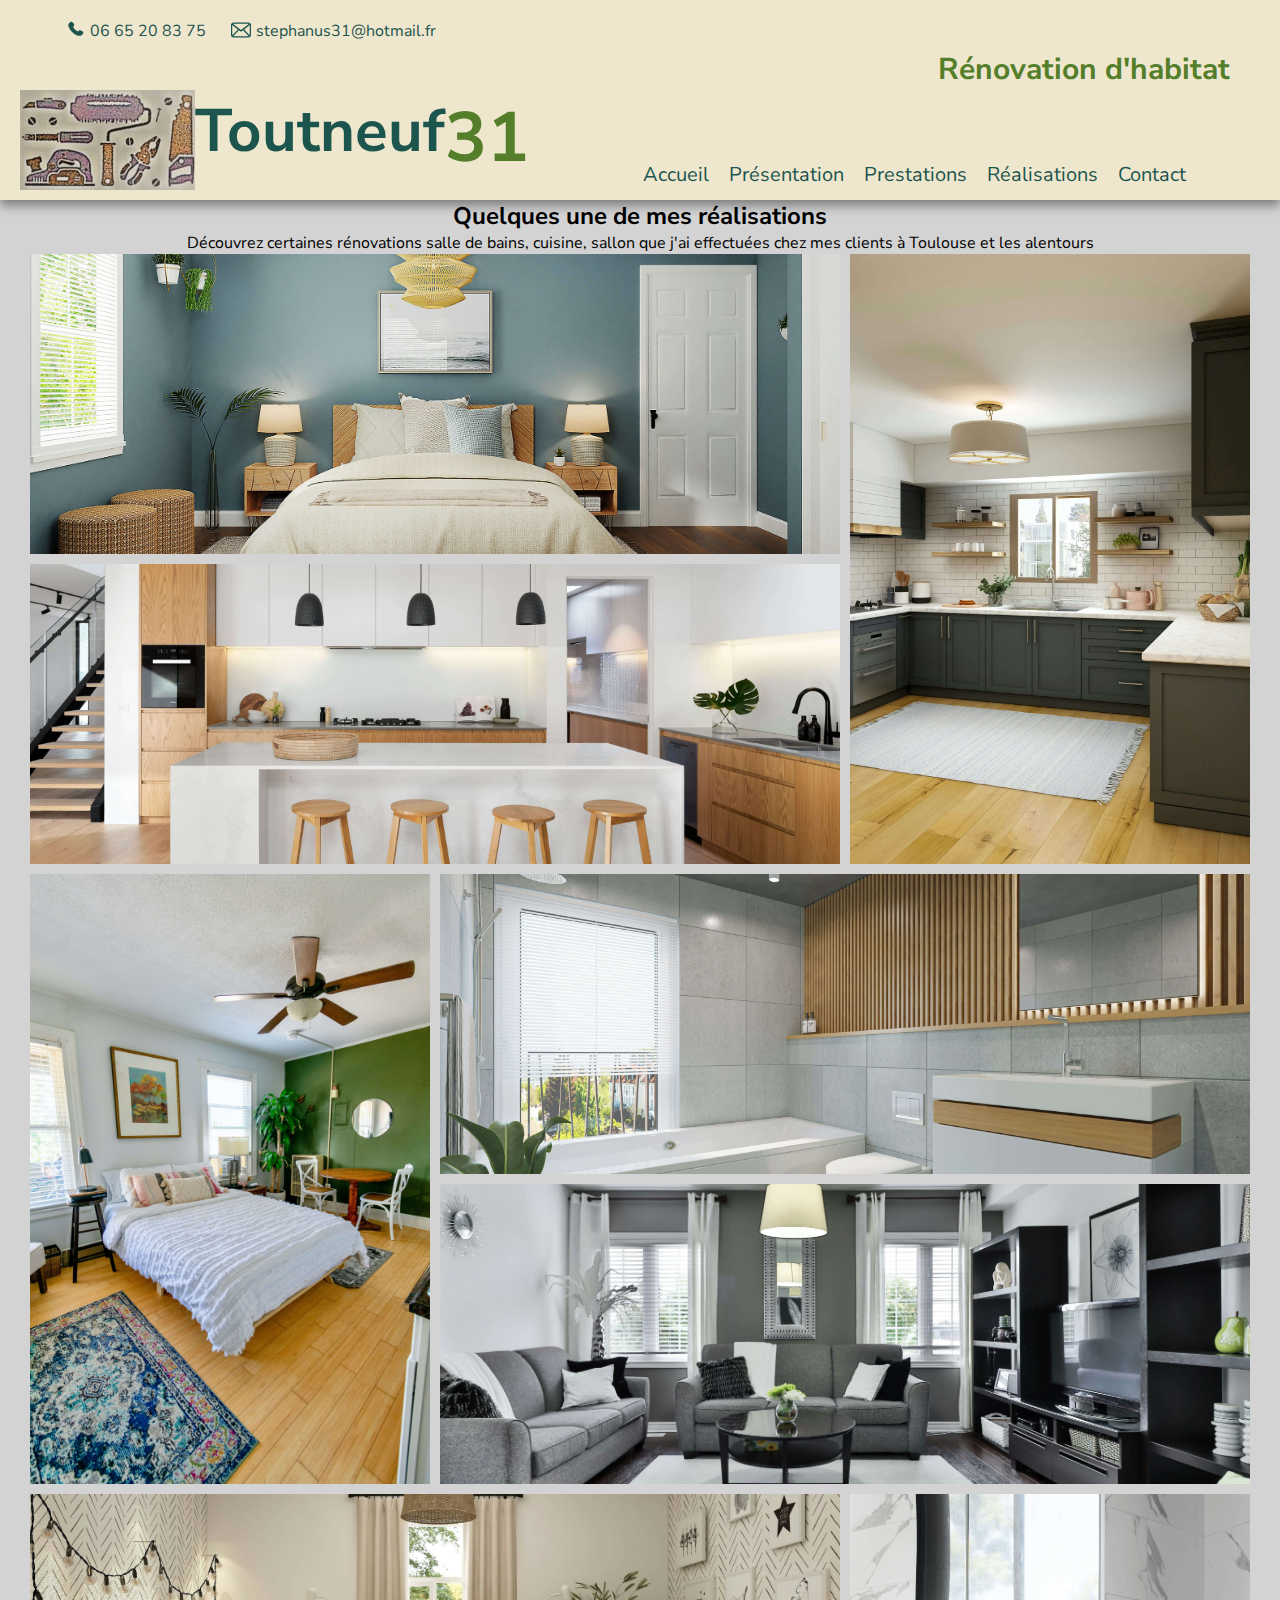
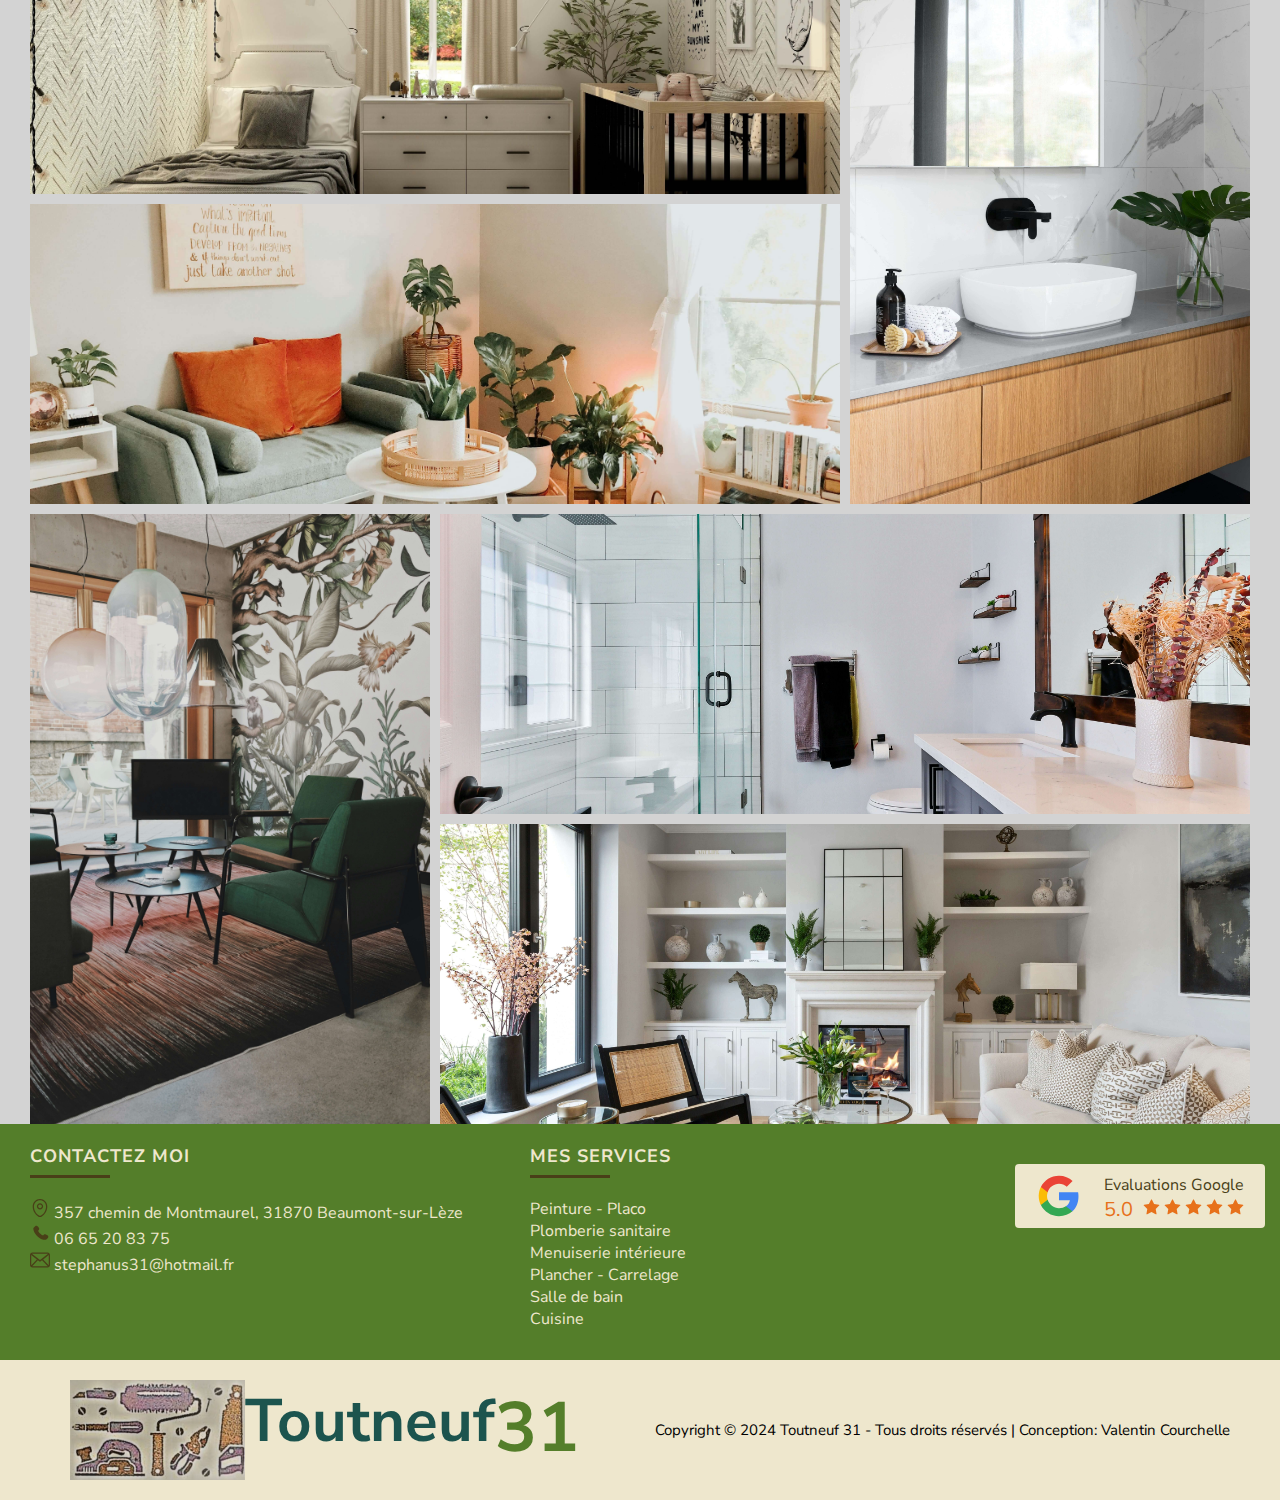
==== realizations.html @ b6fda057 "Initialize realizations page" ====
<!DOCTYPE html>
    <html lang="fr">
        <head>
            <meta charset="UTF-8">
            <meta name="viewport" content="width=device-width, initial-scale=1.0">
            <title>Toutneuf 31</title>
            <link rel="stylesheet" href="style.css">
            <link rel="stylesheet" href="realizations.css">
            <link href="https://fonts.googleapis.com/css2?family=Merienda+One&family=Nunito+Sans&display=swap" rel="stylesheet">
        </head>
        <body>

        <header>
            <!--TOP HEADER-->
            <div class="top-header">
                <ul class="top-coordinates">
                    <li>
                        <span><img src="resources/icon/phone-dark-green.svg" alt="icon de téléphone" class="icon"> 06 65 20 83 75 </span>
                    </li>
                    <li>
                        <span><img src="resources/icon/mail-dark-green.svg" alt="icon d'une enveloppe" class="icon"> <a href="mailto:stephanus31@hotmail.fr">stephanus31@hotmail.fr</a> </span>
                    </li>
                </ul>
                <div class="activity-title">
                    Rénovation d'habitat
                </div>
            </div>
    
            <!--MAIN HEADER-->
            <div class="main-header">
                <div class="logo-box">
                    <img src="resources/logo.png" alt="logo de l'entreprise" class="logo-img">
                    <span class="social-name-1">Toutneuf</span><span class="social-name-2">31</span>
                </div>
    
                <nav>
                    <ul class="liste-nav">
                        <li class="item-nav"><a href="index.html">Accueil</a></li>
                        <li class="item-nav"><a href="#presentation">Présentation</a></li>
                        <li class="item-nav"><a href="#services">Prestations</a></li>
                        <li class="item-nav"><a href="#realizations">Réalisations</a></li>
                        <li class="item-nav"><a href="#contact">Contact</a></li>
                    </ul>
                    <div class="menu-box">
                        <img src="resources/icon/menu.svg" alt="logo menu" class="logo-menu">
                    </div>
                </nav>
            </div>
        </header>

        <section id="realizations">
            <h2>Quelques une de mes réalisations</h2>
            <p>Découvrez certaines rénovations salle de bains, cuisine, sallon que j'ai effectuées chez mes clients à Toulouse et les alentours</p>
            <div class="image-gallery">
                <div class="gallery-item1"></div>
                <div class="gallery-item2"></div>
                <div class="gallery-item3"></div>
                <div class="gallery-item4"></div>
                <div class="gallery-item5"></div>
                <div class="gallery-item6"></div>
                <div class="gallery-item7"></div>
                <div class="gallery-item8"></div>
                <div class="gallery-item9"></div>
                <div class="gallery-item10"></div>
                <div class="gallery-item11"></div>
                <div class="gallery-item12"></div>
            </div>

        </section>

        <footer>
            <div class="footer-top">
                <div class="footer-widget">
                    <h2>CONTACTEZ MOI</h2>
                    <div class="widget-content">
                        <ul class="bottom-coordinates">
                            <li>
                                <span><img src="resources/icon/map-flag-brown.svg" alt="icon de balise" class="icon"> 357 chemin de Montmaurel, 31870 Beaumont-sur-Lèze </span>
                            </li>
                            <li>
                                <span><img src="resources/icon/phone-brown.svg" alt="icon de téléphone" class="icon"> 06 65 20 83 75 </span>
                            </li>
                            <li>
                                <span><img src="resources/icon/mail-brown.svg" alt="icon d'une enveloppe" class="icon"> <a href="mailto:stephanus31@hotmail.fr">stephanus31@hotmail.fr</a> </span>
                            </li>
                        </ul>
                    </div>
                </div>
                <div class="footer-widget">
                    <h2>
                        MES SERVICES
                    </h2>
                    <div class="widget-content">
                        <ul class="bottom-services">
                            <li>Peinture - Placo</li>
                            <li>Plomberie sanitaire</li>
                            <li>Menuiserie intérieure</li>
                            <li>Plancher - Carrelage</li>
                            <li>Salle de bain</li>
                            <li>Cuisine</li>
                        </ul>
                    </div>
                </div>
                <div class="google-badge">
                    <div class="google-border"></div>
                        <div class="google-badge-btn">
                            <svg xmlns="http://www.w3.org/2000/svg" viewBox="0 0 512 512" height="44" width="44">
                                <g fill="none" fill-rule="evenodd">
                                    <path d="M482.56 261.36c0-16.73-1.5-32.83-4.29-48.27H256v91.29h127.01c-5.47 29.5-22.1 54.49-47.09 71.23v59.21h76.27c44.63-41.09 70.37-101.59 70.37-173.46z" fill="#4285f4"></path>
                                    <path d="M256 492c63.72 0 117.14-21.13 156.19-57.18l-76.27-59.21c-21.13 14.16-48.17 22.53-79.92 22.53-61.47 0-113.49-41.51-132.05-97.3H45.1v61.15c38.83 77.13 118.64 130.01 210.9 130.01z" fill="#34a853"></path>
                                    <path d="M123.95 300.84c-4.72-14.16-7.4-29.29-7.4-44.84s2.68-30.68 7.4-44.84V150.01H45.1C29.12 181.87 20 217.92 20 256c0 38.08 9.12 74.13 25.1 105.99l78.85-61.15z" fill="#fbbc05"></path>
                                    <path d="M256 113.86c34.65 0 65.76 11.91 90.22 35.29l67.69-67.69C373.03 43.39 319.61 20 256 20c-92.25 0-172.07 52.89-210.9 130.01l78.85 61.15c18.56-55.78 70.59-97.3 132.05-97.3z" fill="#ea4335"></path>
                                    <path d="M20 20h472v472H20V20z"></path>
                                </g>
                            </svg>
                        <div class="google-badge-score">
                            <div>Evaluations Google</div>
                            <span class="google-rating">5.0</span>
                            <span class="google-stars">
                                <span class="wp-stars">
                                    <span class="wp-star">
                                        <svg xmlns="http://www.w3.org/2000/svg" version="1.1" width="17" height="17" viewBox="0 0 1792 1792">
                                            <path d="M1728 647q0 22-26 48l-363 354 86 500q1 7 1 20 0 21-10.5 35.5t-30.5 14.5q-19 0-40-12l-449-236-449 236q-22 12-40 12-21 0-31.5-14.5t-10.5-35.5q0-6 2-20l86-500-364-354q-25-27-25-48 0-37 56-46l502-73 225-455q19-41 49-41t49 41l225 455 502 73q56 9 56 46z" fill="#e7711b"></path>
                                        </svg>
                                    </span>
                                    <span class="wp-star">
                                        <svg xmlns="http://www.w3.org/2000/svg" version="1.1" width="17" height="17" viewBox="0 0 1792 1792">
                                            <path d="M1728 647q0 22-26 48l-363 354 86 500q1 7 1 20 0 21-10.5 35.5t-30.5 14.5q-19 0-40-12l-449-236-449 236q-22 12-40 12-21 0-31.5-14.5t-10.5-35.5q0-6 2-20l86-500-364-354q-25-27-25-48 0-37 56-46l502-73 225-455q19-41 49-41t49 41l225 455 502 73q56 9 56 46z" fill="#e7711b"></path>
                                        </svg>
                                    </span>
                                    <span class="wp-star">
                                        <svg xmlns="http://www.w3.org/2000/svg" version="1.1" width="17" height="17" viewBox="0 0 1792 1792">
                                            <path d="M1728 647q0 22-26 48l-363 354 86 500q1 7 1 20 0 21-10.5 35.5t-30.5 14.5q-19 0-40-12l-449-236-449 236q-22 12-40 12-21 0-31.5-14.5t-10.5-35.5q0-6 2-20l86-500-364-354q-25-27-25-48 0-37 56-46l502-73 225-455q19-41 49-41t49 41l225 455 502 73q56 9 56 46z" fill="#e7711b"></path>
                                        </svg>
                                    </span>
                                    <span class="wp-star">
                                        <svg xmlns="http://www.w3.org/2000/svg" version="1.1" width="17" height="17" viewBox="0 0 1792 1792">
                                            <path d="M1728 647q0 22-26 48l-363 354 86 500q1 7 1 20 0 21-10.5 35.5t-30.5 14.5q-19 0-40-12l-449-236-449 236q-22 12-40 12-21 0-31.5-14.5t-10.5-35.5q0-6 2-20l86-500-364-354q-25-27-25-48 0-37 56-46l502-73 225-455q19-41 49-41t49 41l225 455 502 73q56 9 56 46z" fill="#e7711b"></path>
                                        </svg>
                                    </span>
                                    <span class="wp-star">
                                        <svg xmlns="http://www.w3.org/2000/svg" version="1.1" width="17" height="17" viewBox="0 0 1792 1792">
                                            <path d="M1728 647q0 22-26 48l-363 354 86 500q1 7 1 20 0 21-10.5 35.5t-30.5 14.5q-19 0-40-12l-449-236-449 236q-22 12-40 12-21 0-31.5-14.5t-10.5-35.5q0-6 2-20l86-500-364-354q-25-27-25-48 0-37 56-46l502-73 225-455q19-41 49-41t49 41l225 455 502 73q56 9 56 46z" fill="#e7711b"></path>
                                        </svg>
                                    </span>
                        </div>
                    </div>
                </div>
        
            </div>
            <div class="footer-bottom">
                <div class="logo-box">
                    <img src="resources/logo.png" alt="logo de l'entreprise" class="logo-img">
                    <span class="social-name-1">Toutneuf</span><span class="social-name-2">31</span>
                </div>
                <span class="copyright-text">Copyright © 2024 Toutneuf 31 - Tous droits réservés | Conception: Valentin Courchelle</span>
            </div>
        </footer>

    </body>
</html>
---- style.css ----
*, ::before, ::after {
    box-sizing: border-box;
    margin: 0;
    padding: 0;
}
html {
    scroll-behavior: smooth;
}
body {
    font-family: Nunito sans, sans-serif;
    background-color: lightgrey;
}

a{
    text-decoration: none;
}


/*--------- HEADER ---------*/

header{
    position: relative;
    z-index: 10;
    height: 200px;
    width: 100%;
    display: flex;
    justify-content: space-between;
    flex-direction: column;
    background: #EEE7CD;
    align-content: center;
    box-shadow: 0 6px 10px 0 rgba(0, 0, 0, 0.4);
}

.top-header{
    width: 1300px;
    padding: 0px 50px;
    display: flex;
    justify-content: space-between;
    align-items: flex-end;
    flex-direction: row;
    margin: 0px auto;
}

.top-coordinates{
    list-style-type: none;
    height: 50px;
    display: flex;
    justify-content: center;
    color: #1C544E;
    margin-top: 20px;
}

.top-coordinates span{
    display: flex;
    justify-content: space-evenly;
    padding: 0px 10px;
}

.top-coordinates span img{
    margin: 0px 5px;
}

.top-coordinates a{
    color: #1C544E;
}

.top-coordinates a{
    color: #1C544E;
}

.icon{
    height: 20px;
}

.activity-title{
    color: #547E2A;
    font-weight: 700;
    font-size: 30px;
    line-height: 0px;
}

.main-header{
    width: 1300px;
    display: flex;
    flex-direction: row;
    justify-content: center;
    align-items: flex-end;
    margin: 0px auto;
}

.logo-box{
    display: flex;
    margin: 20px 20px;
}

.logo-img{
    height: 100px;
}

.social-name-1{
    font-size: 60px;
    font-weight: bold;
    color: #1C544E;
}

.social-name-2{
    font-size: 70px;
    font-weight: bold;
    color: #547E2A;
}

nav {
    height: 70px;
    width: 100%;
}
.logo-menu {
    top: 10px;
    right: 15px;
    width: 50px;
    z-index: 250;
    display: none;
}

.liste-nav {
    height: 70px;
    width: 100%;
    display: flex;
    justify-content: center;
    list-style-type: none;
}
.item-nav {
    display: flex;
    align-items: center;
    justify-content: center;
}
.item-nav a {
    font-size: 20px;
    color: #1C544E;
    text-decoration: none;
    margin: 0 10px;
}

.item-nav a::after {
    content: '';
    display: block;
    margin: 0 auto;
    width: 0%;
    height: 2px;
    background: #1C544E;
    transition: all 0.2s ease-in-out;
}
.item-nav a:hover::after {
    width: 100%;
}

@media screen and (max-width: 1300px) {
    .top-header{
        width: 100%;
    }
    .main-header{
        width: 100%;
        height: auto;
    }
}

@media screen and (max-width: 1100px) {

    .menu-box{
        display: flex;
        justify-content: right;
    }
    .logo-menu {
        display: block;
    }
    .liste-nav {
        display: none;
        flex-direction: column;
        height: auto;
    }
    .liste-nav.active {
        display: block;
    }
    .item-nav {
        height: 70px;
    }
    .item-nav:nth-child(1){
        margin-top: 70px;
    }

}

/*--------- MAIN IMAGE ---------*/

@keyframes slideTopToBottom {
    from {
      transform: translateY(-100%);
    }
    to {
      transform: translateY(0);
    }
}

@keyframes fadein {
    0% {
        opacity:0;
    }
    50% {
        opacity:0;
    }
    100% {
        opacity:1;
    }
}

.main-image-box{
    height: calc(100vh - 200px);
    width: auto;
    background-image: linear-gradient(rgba(0, 0, 0, 0.2),
    rgba(0, 0, 0, 0.2)), url(resources/dan-gold-4HG3Ca3EzWw-unsplash.jpg);
    background-position: center;
    background-size: cover;
    display: flex;
    justify-content: center;
    align-items: center;
    flex-direction: column;
    animation: 1s ease-in-out 0s 1 slideTopToBottom;
}

.main-image-box h2{
    font-size: 30px;
    color: white;
    animation: 1.5s ease-in-out 0s 1 fadein;
}

.main-image-box h1{
    font-size: 50px;
    color: white;
    margin: 10px 0px 40px 0px;
    animation: 1.5s ease-in-out 0.2s 1 fadein;
}

.main-image-box h3{
    font-size: 20px;
    color: white;
    animation: 1.5s ease-in-out 0.4s 1 fadein;
}

.main-image-btn-layer{
    display: flex;
    justify-content: center;
    margin: 60px 0px 20px 0px;
}

.btn-box{
    border: solid 3px;
    cursor: pointer;
    width: 200px;
    text-align: center;
    padding: 20px 20px;
    margin: 20px 20px;
    transition: 0s ease 0s
}

#btn-services{
    border-color: white;
}

#btn-services:hover{
    border-color: #493F18;
    background-color: #493F18;
}

#btn-realizations{
    border-color: #493F18;
    background-color: #493F18;
}

#btn-realizations:hover{
    border-color: #493F18;
    background-color: transparent;
}

#btn-realizations:hover a{
    color: #493F18;
}

.btn-box a{
    text-decoration: none;
    color: white;
}


/*--------- INTRODUCING ---------*/

.company-presentation{
    height: auto;
    background-color: #F1F1F1;
    display: flex;
    flex-direction: column;
    justify-content: center;
    align-items: center;
}

.two-column{
    width: 1300px;
    display: flex;
    margin: 20px 0px;
    align-items: center;
    padding: 0px 50px;
}

.text-content{
    padding: 0px 20px;
    text-align: justify;
}

.text-content h2{
    margin: 10px 0px;
    padding-bottom: 18px;
    font-size: xx-large;
}

.text-content p{
    margin-bottom: 16px;
}

.contact-card{
    margin-left: 20px;
    border: solid ;
    background-color: rgb(84,112,82);
    height: 470px;
}

.selfie-box{
    height: 400px;
    width: 300px;
    background-image: url(resources/selfie.jpg);
    background-position: center;
    background-size: cover;
}

@media screen and (max-width: 1300px) {

    .two-column{
        width: 100%;
    }
}

/*--------- SERVICES ---------*/

.paralax{
    width: 100%;
    height: 400px;
    background-image: linear-gradient(rgba(0, 0, 0, 0.7),
    rgba(0, 0, 0, 0.2)), url(resources/kara-eads-L7EwHkq1B2s-unsplash.jpg);
    background-position: center;
    background-attachment: fixed;
    background-size: cover;
}

.paralax-content-box{
    display: flex;
    align-items: center;
    width: 1300px;
    margin: auto;
    height: 100%;
    justify-content: space-evenly;
}

.paralax-text-content{
    width: 500px;
    color: #f1f1f1;
}

.paralax-text-content h2{
    font-size: 35px;
    line-height: 1.0em;
}

.paralax-text-content h2{
    position: relative;
    font-size: 35px;
    font-weight: 700;
    letter-spacing: 1px;
    padding-bottom: 10px;
    margin: 20px 0px;
}

.paralax-text-content h2::after {
    position: absolute;
    left: 0px;
    bottom: 0px;
    width: 80px;
    content: '';
    margin: 0 auto;
    height: 3px;
    background: rgb(84,112,82);
}

.paralax .btn-box{
    border-color: rgb(84,112,82);
    background-color: rgb(84,112,82);
}

.paralax .btn-box:hover{
    background-color: transparent;
}

.services-summury{
    background-color: #F1F1F1;
}


.services-summury-box{
    padding: 120px 0px;
    display: flex;
    flex-direction: column;
    justify-content: center;
    align-items: center;
    font-size: 1.2em;

}

.services-summury-box h2{
    position: relative;
    font-size: 35px;
    font-weight: 700;
    letter-spacing: 1px;
    padding-bottom: 10px;
    margin: 20px 0px;
}

.services-summury-box h2::after {
    position: absolute;
    left: calc(50% - 40px);
    bottom: 0px;
    width: 80px;
    content: '';
    margin: 0 auto;
    height: 3px;
    background: rgb(137,155,137)
}

.service-grid{
    display: grid;
    width: 1000px;
    margin: 40px auto;
    grid-template-columns: repeat(3, 300px);
    grid-template-rows: repeat(2, 250px);
    grid-row-gap: 50px;
    grid-column-gap: 50px;
    justify-content: center;
}

.service-grid-item{
    display: flex;
    flex-direction: column;
    background-color: rgb(225, 225, 225);
    transition: 0s ease 0s;
}

.service-grid-item:hover{
    background-color: rgb(137,155,137);
    color: white;
}



.service-img-box{
    width: 300px;
    height: 200px;
    display: flex;
    justify-content: center;
    align-items: center;
    background-color: rgb(137,155,137);
}


.service-img-box img{
    width: 200px;
    height: 133px;
}

.item-title-box{
    display: flex;
    justify-content: space-around;
    margin: auto 0px;
}

.arrow-box{
    width: 30px;
    height: 30px;
    border: solid black;
    border-radius: 100%;
    text-align: center;
}

.service-grid-item:hover .arrow-box{
    background-color: rgb(137,155,137);
    border-color: white;
}

.services-summury-box .btn-box{
    width: auto;
    background-color: rgb(137,155,137);
    border-color: rgb(137,155,137);
    padding-left: 30px;
    padding-right: 30px;
    transition: 0s ease 0s;
}

.services-summury-box .btn-box:hover{
    background-color: transparent;
}

.services-summury-box .btn-box:hover a{
    color: rgb(137,155,137);
}

@media screen and (max-width: 1300px) {

    .paralax-content-box{
        width: 100%;
    }
}

/*--------- FOOTER ---------*/
footer{
    height: auto;
    width: 100%;
    display: flex;
    flex-direction: column;
    justify-content: center;
    align-items: center;
    background: #EEE7CD;
}

.footer-widget{
    padding: 0 15px;
    margin-bottom: 30px;
    width: 500px;
}

footer h2{
    position: relative;
    font-size: 18px;
    font-weight: 700;
    letter-spacing: 1px;
    padding-bottom: 10px;
    margin: 20px 0px;
}

footer h2::after {
    position: absolute;
    left: 0px;
    bottom: 0px;
    width: 80px;
    content: '';
    margin: 0 auto;
    height: 3px;
    background: #493F18;
}

.footer-top{
    background: #547E2A;
    width: 100%;
    color: #EEE7CD;
    display: flex;
    justify-content: center;
}


.footer-top a{
    color: #EEE7CD;
}

.footer-bottom{
    width: 1300px;
    display: flex;
    justify-content: space-between;
    flex-direction: row;
    align-content: center;
    align-items: center;
    padding: 0px 50px;
}

.bottom-coordinates{
    list-style-type: none;
}

.bottom-services{
    list-style-type: none;
}
.copyright-text{
    font-size: 15px;
}

.google-badge{
    border-color: lightskyblue;
    border-top-width: 5px;
    background: #EEE7CD;
    border-radius: 4px;
    width: 250px;
    height: 64px;
    margin-top: 40px;

}

.google-badge-btn{
    display: flex;
    flex-direction: row;
    flex-wrap: nowrap;
    justify-content: space-around;
    padding: 10px 10px;
}

.google-badge-score{
    color: #493F18;
}

.google-rating{
    color: #e7711b !important;
    font-size: 20px !important;
    margin: 0 6px 0 0 !important;
}

@media screen and (max-width: 1300px) {
    .footer-bottom{
        width: 100%;
    }

}
---- realizations.css ----
#realizations{
    display: flex;
    flex-direction: column;
    align-items: center;
}

.image-gallery{
    width: 1300px;
    display: grid;
    grid-template-columns: repeat(3, 400px);
    grid-template-rows: repeat(8, 300px);
    grid-row-gap: 10px;
    grid-column-gap: 10px;
    justify-content: center;
}

.gallery-item1{
    grid-row: 1 / 2;
    grid-column: 1/3;
    background-image: url(resources/galley/small/blue-bedroom.jpg);
    background-position: center;
    background-size: cover;
}

.gallery-item2{
    grid-row: 1 / 3;
    grid-column: 3/4;
    background-image: url(resources/galley/small/black-kitchen.jpg);
    background-position: center;
    background-size: cover;
}

.gallery-item3{
    grid-row: 2 / 3;
    grid-column: 1/3;
    background-image: url(resources/galley/small/wood-kitchen.jpg);
    background-position: center;
    background-size: cover;
}

.gallery-item4{
    grid-row: 3 / 5;
    grid-column: 1/2;
    background-image: url(resources/galley/small/green-bedroom.jpg);
    background-position: center;
    background-size: cover;
}

.gallery-item5{
    grid-row: 3 / 4;
    grid-column: 2/4;
    background-image: url(resources/galley/small/grey-batroom.jpg);
    background-position: center;
    background-size: cover;
}

.gallery-item6{
    grid-row: 4 / 5;
    grid-column: 2/4;
    background-image: url(resources/galley/small/grey-livingroom.jpg);
    background-position: center;
    background-size: cover;
}

.gallery-item7{
    grid-row: 5 / 6;
    grid-column: 1/3;
    background-image: url(resources/galley/small/kid-bedroom.jpg);
    background-position: center;
    background-size: cover;
}

.gallery-item8{
    grid-row: 5 / 7;
    grid-column: 3/4;
    background-image: url(resources/galley/small/contemporary-bathroom.jpg);
    background-position: center;
    background-size: cover;
}

.gallery-item9{
    grid-row: 6 / 7;
    grid-column: 1/3;
    background-image: url(resources/galley/small/sober-livingroom.jpg);
    background-position: center;
    background-size: cover;
}

.gallery-item10{
    grid-row: 7 / 9;
    grid-column: 1/2;
    background-image: url(resources/galley/small/paint-paper.jpg);
    background-position: center;
    background-size: cover;
}
.gallery-item11{
    grid-row: 7 / 8;
    grid-column: 2/4;
    background-image: url(resources/galley/small/white-bathroom.jpg);
    background-position: center;
    background-size: cover;
}

.gallery-item12{
    grid-row: 8 / 9;
    grid-column: 2/4;
    background-image: url(resources/galley/small/white-livingroom.jpg);
    background-position: center;
    background-size: cover;
}
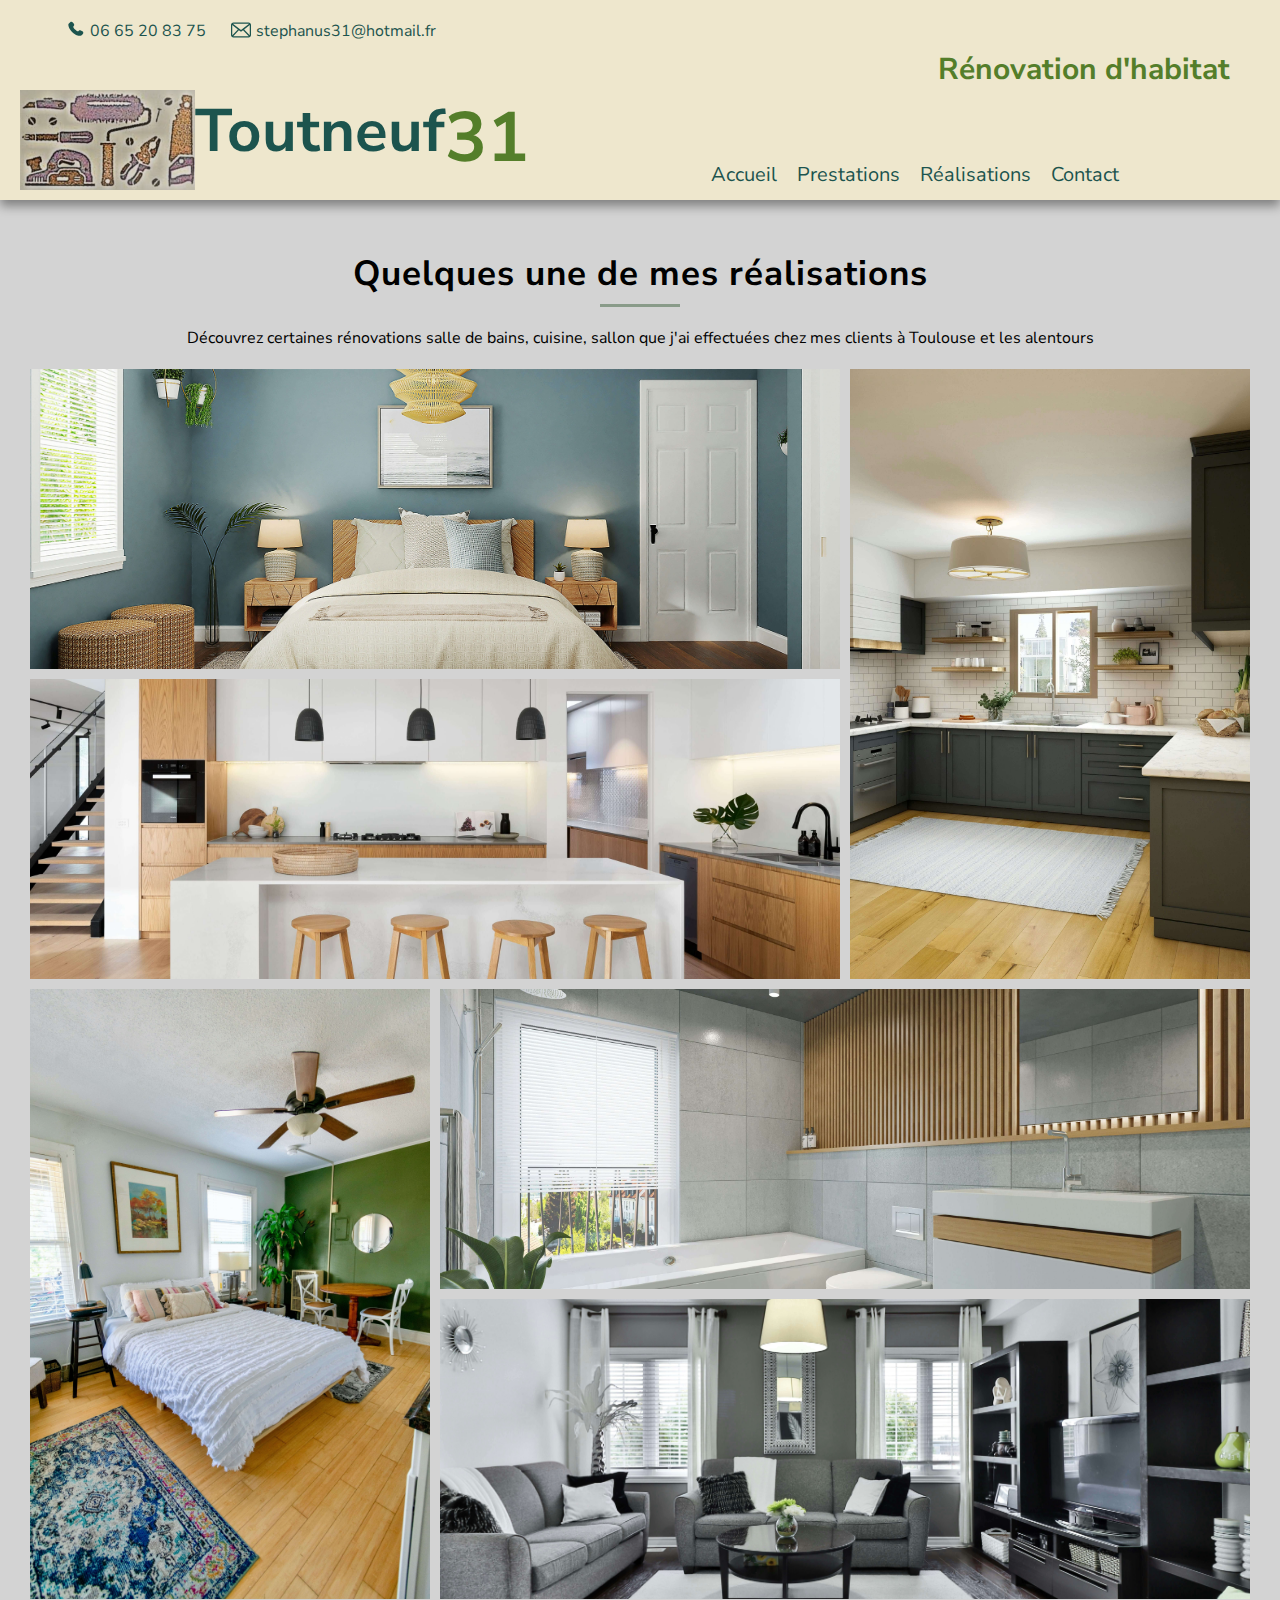
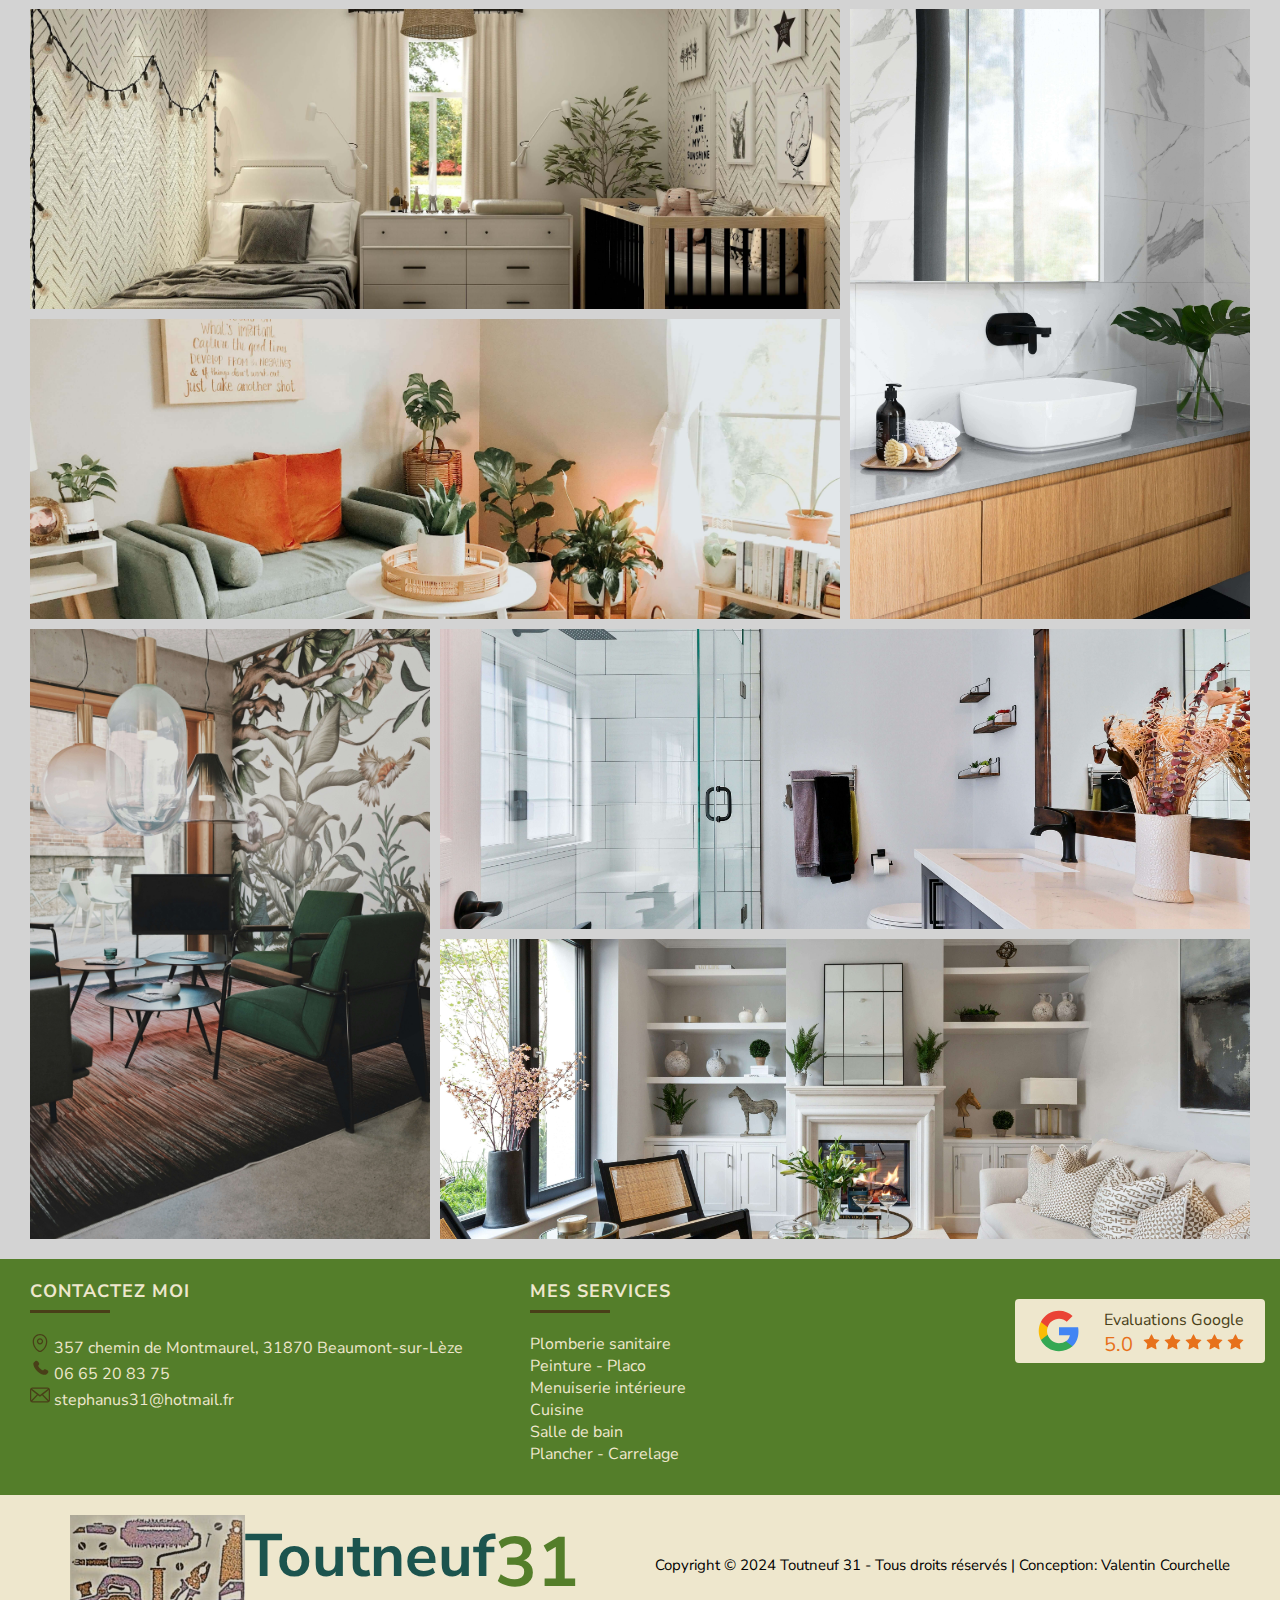
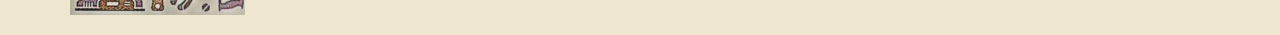
==== commit 82fd2eeb: "Create services page" ====
--- a/realizations.html
+++ b/realizations.html
@@ -36,10 +36,9 @@
                 <nav>
                     <ul class="liste-nav">
                         <li class="item-nav"><a href="index.html">Accueil</a></li>
-                        <li class="item-nav"><a href="#presentation">Présentation</a></li>
-                        <li class="item-nav"><a href="#services">Prestations</a></li>
-                        <li class="item-nav"><a href="#realizations">Réalisations</a></li>
-                        <li class="item-nav"><a href="#contact">Contact</a></li>
+                        <li class="item-nav"><a href="services.html">Prestations</a></li>
+                        <li class="item-nav"><a href="realizations.html">Réalisations</a></li>
+                        <li class="item-nav"><a href="contact.html">Contact</a></li>
                     </ul>
                     <div class="menu-box">
                         <img src="resources/icon/menu.svg" alt="logo menu" class="logo-menu">
@@ -92,12 +91,12 @@
                     </h2>
                     <div class="widget-content">
                         <ul class="bottom-services">
-                            <li>Peinture - Placo</li>
-                            <li>Plomberie sanitaire</li>
-                            <li>Menuiserie intérieure</li>
-                            <li>Plancher - Carrelage</li>
-                            <li>Salle de bain</li>
-                            <li>Cuisine</li>
+                            <li><a href="services.html#plumber">Plomberie sanitaire</a></li>
+                            <li><a href="services.html#painting">Peinture - Placo</a></li>
+                            <li><a href="services.html#closet">Menuiserie intérieure</a></li>
+                            <li><a href="services.html#kitchen">Cuisine</a></li>
+                            <li><a href="services.html#bathroom">Salle de bain</a></li>
+                            <li><a href="services.html#tiling">Plancher - Carrelage</a></li>
                         </ul>
                     </div>
                 </div>
--- a/style.css
+++ b/style.css
@@ -315,23 +315,42 @@
 }
 
 .text-content h2{
-    margin: 10px 0px;
-    padding-bottom: 18px;
+    position: relative;
+    margin: 20px 0px;
+    padding-bottom: 10px;
     font-size: xx-large;
+}
+
+.text-content h2::after{
+    position: absolute;
+    left: 0px;
+    bottom: 0px;
+    width: 120px;
+    content: '';
+    margin: 0 auto;
+    height: 3px;
+    background: rgb(84, 112, 82);
 }
 
 .text-content p{
     margin-bottom: 16px;
-}
-
-.contact-card{
+    font-size: 22px;
+}
+
+.portrait-card{
     margin-left: 20px;
     border: solid ;
     background-color: rgb(84,112,82);
-    height: 470px;
-}
-
-.selfie-box{
+    height: auto;
+    color: #F1F1F1;
+}
+
+.portrait-card h3{
+    text-align: center;
+    margin: 5px 10px;
+}
+
+.portrait-box{
     height: 400px;
     width: 300px;
     background-image: url(resources/selfie.jpg);
@@ -373,13 +392,9 @@
 }
 
 .paralax-text-content h2{
+    position: relative;
     font-size: 35px;
     line-height: 1.0em;
-}
-
-.paralax-text-content h2{
-    position: relative;
-    font-size: 35px;
     font-weight: 700;
     letter-spacing: 1px;
     padding-bottom: 10px;
--- a/realizations.css
+++ b/realizations.css
@@ -2,7 +2,29 @@
     display: flex;
     flex-direction: column;
     align-items: center;
+    margin-top: 30px;
 }
+
+#realizations h2{
+    position: relative;
+    font-size: 35px;
+    font-weight: 700;
+    letter-spacing: 1px;
+    padding-bottom: 10px;
+    margin: 20px 0px;
+}
+
+#realizations h2::after{
+    position: absolute;
+    left: calc(50% - 40px);
+    bottom: 0px;
+    width: 80px;
+    content: '';
+    margin: 0 auto;
+    height: 3px;
+    background: rgb(137,155,137)
+}
+
 
 .image-gallery{
     width: 1300px;
@@ -12,7 +34,9 @@
     grid-row-gap: 10px;
     grid-column-gap: 10px;
     justify-content: center;
+    margin: 20px 0px;
 }
+
 
 .gallery-item1{
     grid-row: 1 / 2;
